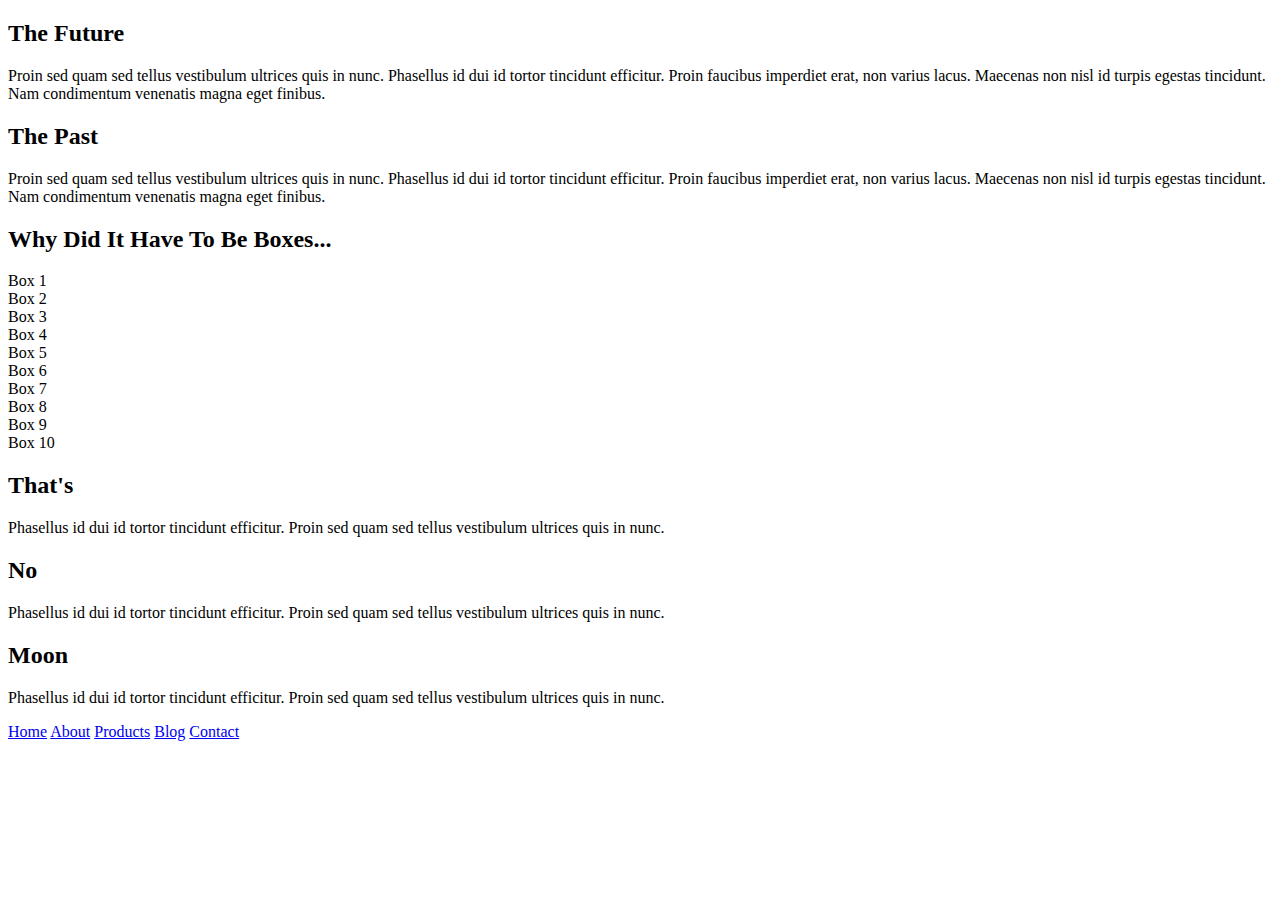
==== index.html @ 88fd8b97 "First push to sprint challenge. Self-study question answers." ====
<!doctype html>

<html lang="en">
<head>
  <meta charset="utf-8">

  <title>Sprint Challenge - Home</title>

  <link href="https://fonts.googleapis.com/css?family=Roboto|Rubik" rel="stylesheet">
  <link rel="stylesheet" href="css/index.css">

</head> 

<body>
    <div class="container">
   
        <section class="top-content">
            <div class="text-container">
                <h2>The Future</h2>
                <p>Proin sed quam sed tellus vestibulum ultrices quis in nunc. Phasellus id dui id tortor tincidunt efficitur. Proin faucibus imperdiet erat, non varius lacus. Maecenas non nisl id turpis egestas tincidunt. Nam condimentum venenatis magna eget finibus.</p>
            </div>
            <div class="text-container">
                <h2>The Past</h2>
                <p>Proin sed quam sed tellus vestibulum ultrices quis in nunc. Phasellus id dui id tortor tincidunt efficitur. Proin faucibus imperdiet erat, non varius lacus. Maecenas non nisl id turpis egestas tincidunt. Nam condimentum venenatis magna eget finibus.</p>
            </div>
        </section>
        
        <section class="middle-content">
        
            <h2>Why Did It Have To Be Boxes...</h2>
            
            <div class="boxes">
                <div class="box">Box 1</div>
                <div class="box">Box 2</div>
                <div class="box">Box 3</div>
                <div class="box">Box 4</div>
                <div class="box">Box 5</div>
                <div class="box">Box 6</div>
                <div class="box">Box 7</div>
                <div class="box">Box 8</div>
                <div class="box">Box 9</div>
                <div class="box">Box 10</div>
            </div>
        
        </section>

        <section class="bottom-content">

            <div class="text-container">
                <h2>That's</h2>
                <p>Phasellus id dui id tortor tincidunt efficitur. Proin sed quam sed tellus vestibulum ultrices quis in nunc.</p>
            </div>
            <div class="text-container">
                <h2>No</h2>
                <p>Phasellus id dui id tortor tincidunt efficitur. Proin sed quam sed tellus vestibulum ultrices quis in nunc.</p>
            </div>
            <div class="text-container">
                <h2>Moon</h2>
                <p>Phasellus id dui id tortor tincidunt efficitur. Proin sed quam sed tellus vestibulum ultrices quis in nunc.</p>
            </div>

        </section>
        
        <footer>
            <nav>
                <a href="#">Home</a>
                <a href="#">About</a>
                <a href="#">Products</a>
                <a href="#">Blog</a>
                <a href="#">Contact</a>
            </nav>
        </footer>
    </div><!-- container -->        
</body>
</html>
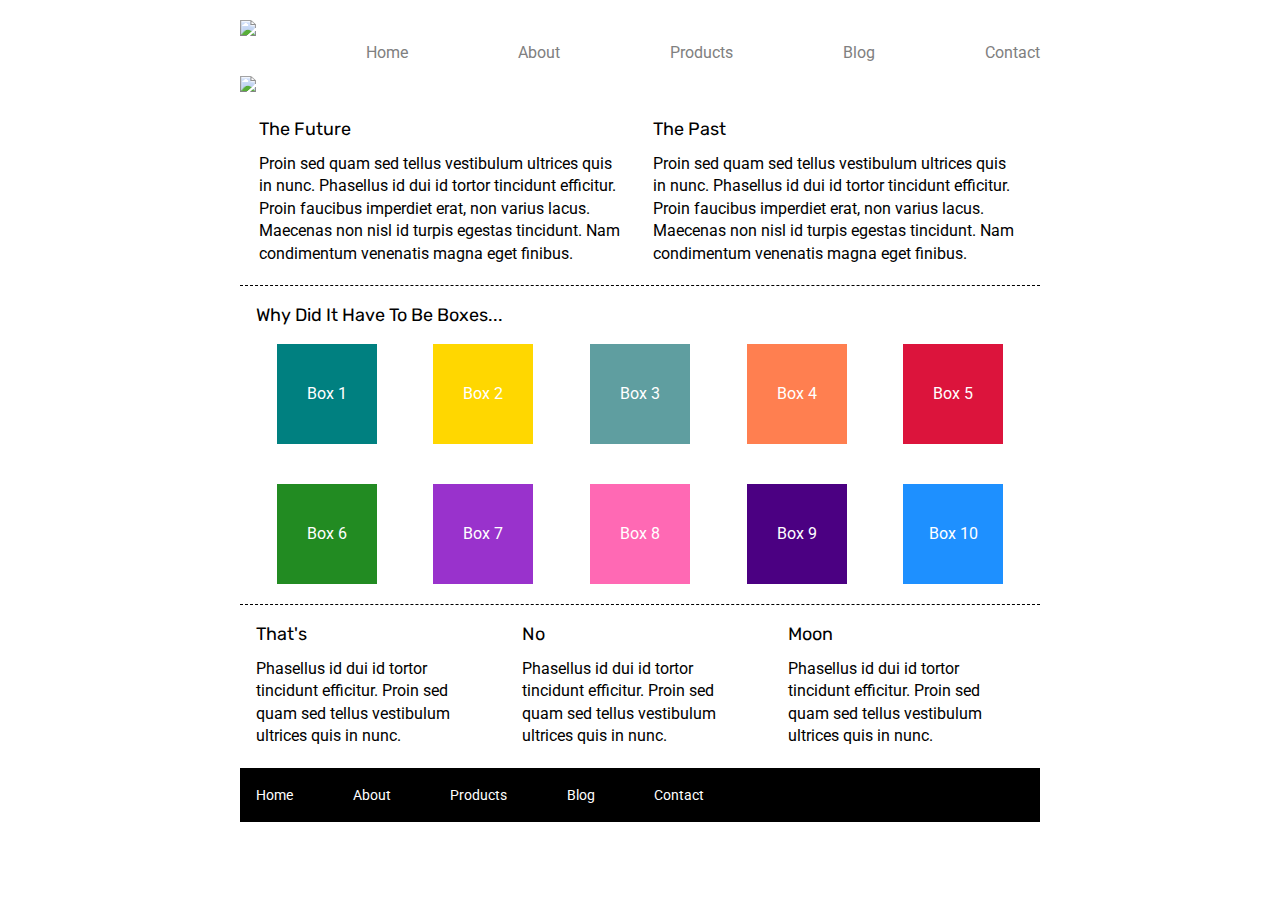
==== commit f6f0ff0c: "Index html/css complete" ====
--- a/index.html
+++ b/index.html
@@ -11,7 +11,23 @@
 
 </head> 
 
+
 <body>
+
+    <nav class="nav-links">
+
+        <img class="logo" src="img/lambda-black.png">
+        
+        <a href="#">Home</a>
+        <a href="about.html">About</a>
+        <a href="#">Products</a>
+        <a href="#">Blog</a>
+        <a href="#">Contact</a>
+                            
+    </nav>
+
+    <img class="img" src="img/jumbo.jpg">
+
     <div class="container">
    
         <section class="top-content">
@@ -30,16 +46,16 @@
             <h2>Why Did It Have To Be Boxes...</h2>
             
             <div class="boxes">
-                <div class="box">Box 1</div>
-                <div class="box">Box 2</div>
-                <div class="box">Box 3</div>
-                <div class="box">Box 4</div>
-                <div class="box">Box 5</div>
-                <div class="box">Box 6</div>
-                <div class="box">Box 7</div>
-                <div class="box">Box 8</div>
-                <div class="box">Box 9</div>
-                <div class="box">Box 10</div>
+                <div class="box1">Box 1</div>
+                <div class="box2">Box 2</div>
+                <div class="box3">Box 3</div>
+                <div class="box4">Box 4</div>
+                <div class="box5">Box 5</div>
+                <div class="box6">Box 6</div>
+                <div class="box7">Box 7</div>
+                <div class="box8">Box 8</div>
+                <div class="box9">Box 9</div>
+                <div class="box10">Box 10</div>
             </div>
         
         </section>
@@ -63,8 +79,8 @@
         
         <footer>
             <nav>
-                <a href="#">Home</a>
-                <a href="#">About</a>
+                <a href="index.html">Home</a>
+                <a href="about.html">About</a>
                 <a href="#">Products</a>
                 <a href="#">Blog</a>
                 <a href="#">Contact</a>
--- a/css/index.css
+++ b/css/index.css
@@ -0,0 +1,275 @@
+/* http://meyerweb.com/eric/tools/css/reset/ 
+   v2.0 | 20110126
+   License: none (public domain)
+*/
+
+html, body, div, span, applet, object, iframe,
+h1, h2, h3, h4, h5, h6, p, blockquote, pre,
+a, abbr, acronym, address, big, cite, code,
+del, dfn, em, img, ins, kbd, q, s, samp,
+small, strike, strong, sub, sup, tt, var,
+b, u, i, center,
+dl, dt, dd, ol, ul, li,
+fieldset, form, label, legend,
+table, caption, tbody, tfoot, thead, tr, th, td,
+article, aside, canvas, details, embed, 
+figure, figcaption, footer, header, hgroup, 
+menu, nav, output, ruby, section, summary,
+time, mark, audio, video {
+	margin: 0;
+	padding: 0;
+	border: 0;
+	font-size: 100%;
+	font: inherit;
+	vertical-align: baseline;
+}
+/* HTML5 display-role reset for older browsers */
+article, aside, details, figcaption, figure, 
+footer, header, hgroup, menu, nav, section {
+	display: block;
+}
+body {
+	line-height: 1;
+}
+ol, ul {
+	list-style: none;
+}
+blockquote, q {
+	quotes: none;
+}
+blockquote:before, blockquote:after,
+q:before, q:after {
+	content: '';
+	content: none;
+}
+table {
+	border-collapse: collapse;
+	border-spacing: 0;
+}
+
+* {
+    box-sizing: border-box;
+}
+
+html, body {
+    height: 100%;
+    font-family: 'Roboto', sans-serif;
+}
+
+h1, h2, h3, h4, h5 {
+    font-size: 18px;
+    margin-bottom: 15px;
+    font-family: 'Rubik', sans-serif;
+}
+
+p {
+    line-height: 1.4;
+}
+
+/* My CODE STARTS HERE */
+
+/* NAVIGATION */
+
+body {
+    width: 800px;
+    margin: auto;
+}
+
+.nav-links {
+	display: flex;
+    justify-content: space-between;
+    
+}
+.nav-links a {
+	text-decoration: none;
+	color: gray;
+	padding-top: 45px;
+}
+
+.logo {
+    padding-top: 20px;
+    padding-bottom: 40px;
+}
+
+/* BODY */
+
+.img {
+    padding-bottom: 25px;
+}
+
+.container {
+    width: 800px;
+    margin: 0 auto;
+}
+
+.top-content {
+    display: flex;
+    flex-wrap: wrap;
+    justify-content: space-evenly;
+    margin-bottom: 20px;
+    border-bottom: 1px dashed black;
+}
+
+.top-content .text-container {
+    width: 48%;
+    padding: 0 1%;
+    padding-bottom: 20px;  
+}
+
+.middle-content {
+    margin-bottom: 20px;
+    border-bottom: 1px dashed black;
+}
+
+.middle-content h2 {
+    padding: 0 2%;
+    margin-bottom: 0;
+}
+
+.middle-content .boxes {
+    display: flex;
+    flex-wrap: wrap;
+    justify-content: space-evenly;
+}
+
+.middle-content .boxes .box1 {
+    width: 12.5%;
+    height: 100px;
+    background: teal;
+    margin: 20px 2.5%;
+    color: white;
+    display: flex;
+    align-items: center;
+    justify-content: center;
+}
+
+.middle-content .boxes .box2 {
+    width: 12.5%;
+    height: 100px;
+    background: gold;
+    margin: 20px 2.5%;
+    color: white;
+    display: flex;
+    align-items: center;
+    justify-content: center;
+}
+
+.middle-content .boxes .box3 {
+    width: 12.5%;
+    height: 100px;
+    background: cadetblue;
+    margin: 20px 2.5%;
+    color: white;
+    display: flex;
+    align-items: center;
+    justify-content: center;
+}
+
+.middle-content .boxes .box4 {
+    width: 12.5%;
+    height: 100px;
+    background: coral;
+    margin: 20px 2.5%;
+    color: white;
+    display: flex;
+    align-items: center;
+    justify-content: center;
+}
+
+.middle-content .boxes .box5 {
+    width: 12.5%;
+    height: 100px;
+    background: crimson;
+    margin: 20px 2.5%;
+    color: white;
+    display: flex;
+    align-items: center;
+    justify-content: center;
+}
+
+.middle-content .boxes .box6 {
+    width: 12.5%;
+    height: 100px;
+    background: forestgreen;
+    margin: 20px 2.5%;
+    color: white;
+    display: flex;
+    align-items: center;
+    justify-content: center;
+}
+
+.middle-content .boxes .box7 {
+    width: 12.5%;
+    height: 100px;
+    background: darkorchid;
+    margin: 20px 2.5%;
+    color: white;
+    display: flex;
+    align-items: center;
+    justify-content: center;
+}
+.middle-content .boxes .box8 {
+    width: 12.5%;
+    height: 100px;
+    background: hotpink;
+    margin: 20px 2.5%;
+    color: white;
+    display: flex;
+    align-items: center;
+    justify-content: center;
+}
+
+.middle-content .boxes .box9 {
+    width: 12.5%;
+    height: 100px;
+    background: indigo;
+    margin: 20px 2.5%;
+    color: white;
+    display: flex;
+    align-items: center;
+    justify-content: center;
+}
+
+.middle-content .boxes .box10 {
+    width: 12.5%;
+    height: 100px;
+    background: dodgerblue;
+    margin: 20px 2.5%;
+    color: white;
+    display: flex;
+    align-items: center;
+    justify-content: center;
+}
+
+.bottom-content {
+    display: flex;
+    margin: 0 2% 20px;
+    justify-content: space-around;
+}
+
+.bottom-content .text-container {
+    padding-right: 4%;
+}
+
+.bottom-content .text-container:last-child {
+    padding-right: 0;
+}
+
+footer {
+    width: 100%;
+    background: black;
+}
+
+footer nav {
+    width: 60%;
+    display: flex;
+    justify-content: space-between;
+    align-items: center;
+    padding: 20px 2%;
+    font-size: 14px;
+}
+
+footer nav a {
+    color: white;
+    text-decoration: none;
+}